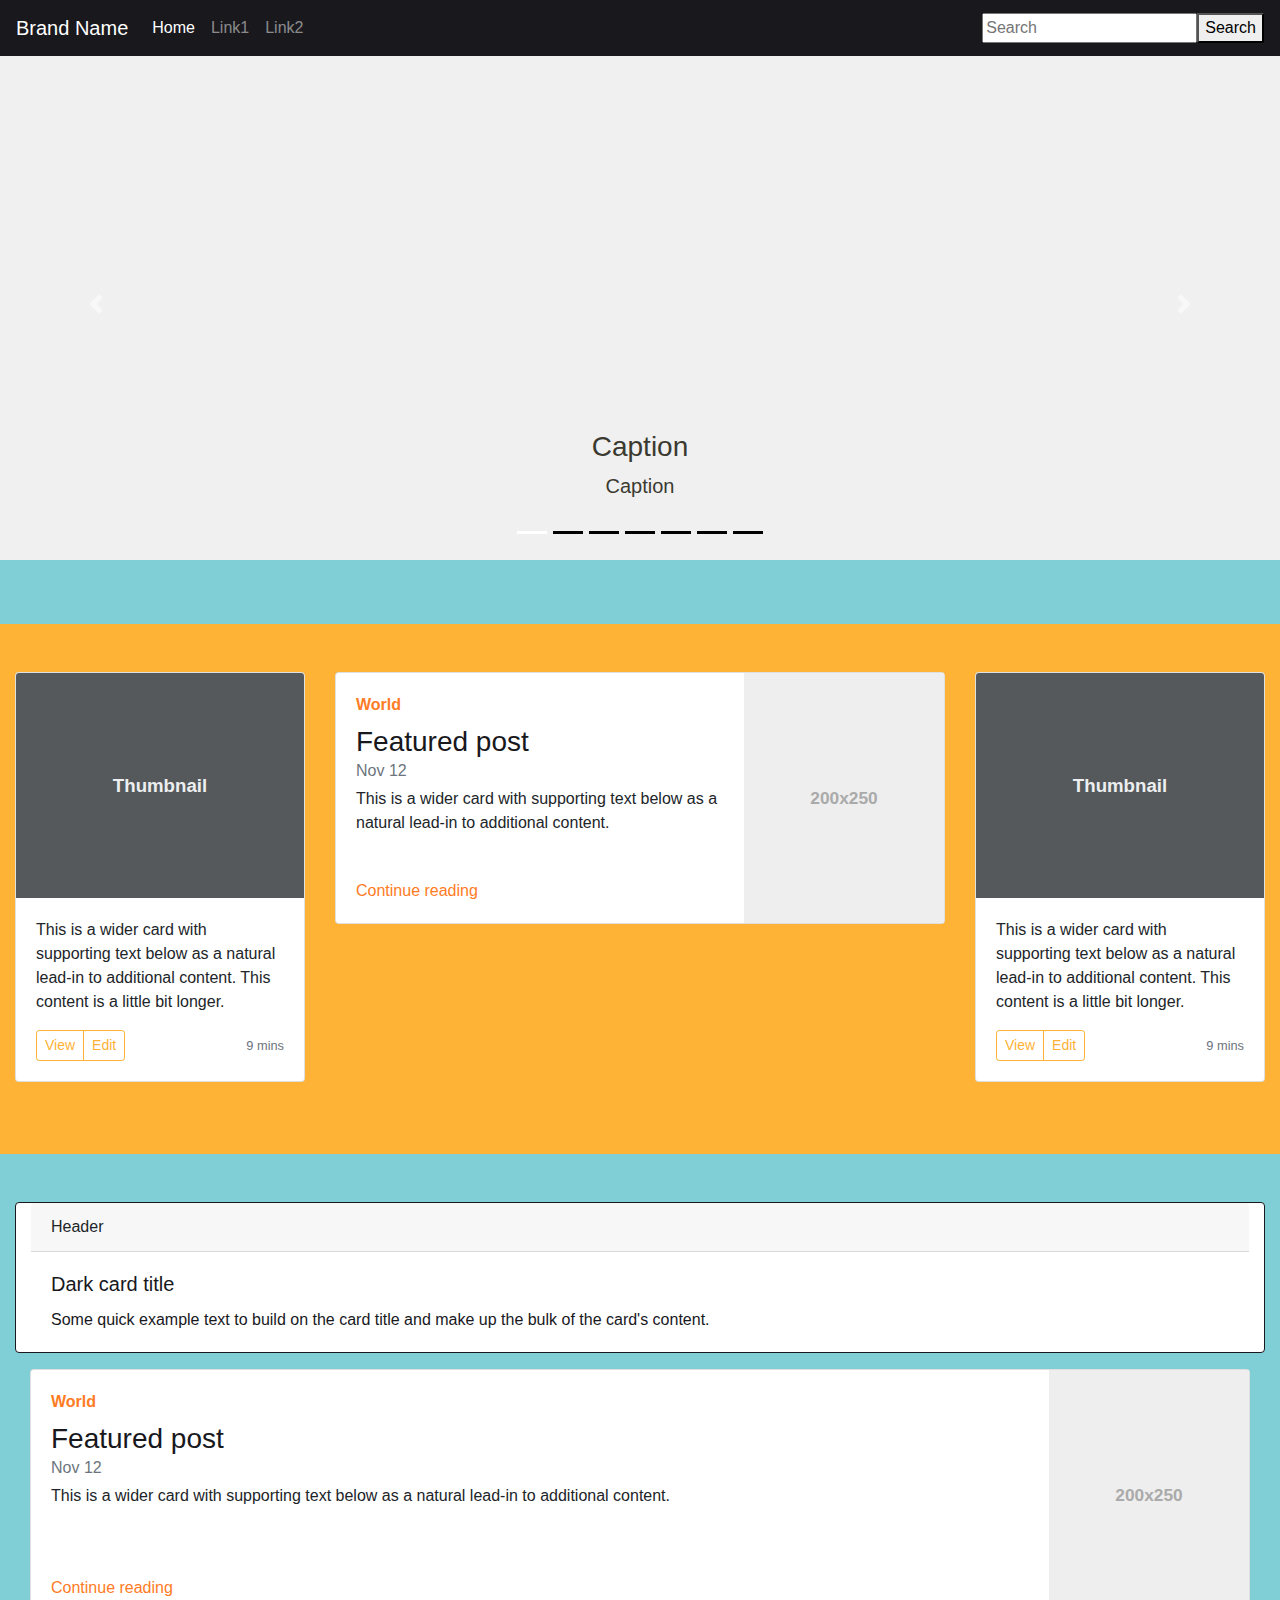
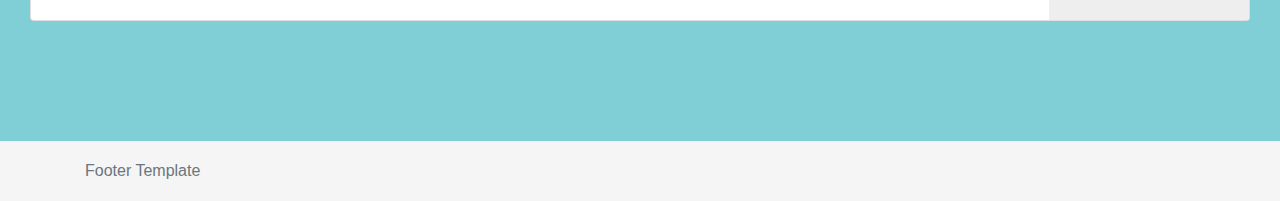
==== InstructionBlog/InstructionBlog/wwwroot/index.html @ e23d80d7 "Initial Template Commit" ====
﻿<!DOCTYPE html>
<html>
<head>
    <meta charset="utf-8" />
    <title>Please wait while the page is accessed....</title>
    <script type="text/javascript">
        
            window.location.href = "pages/index.htm"
        
    </script>
</head>
<body>
</body>
</html>
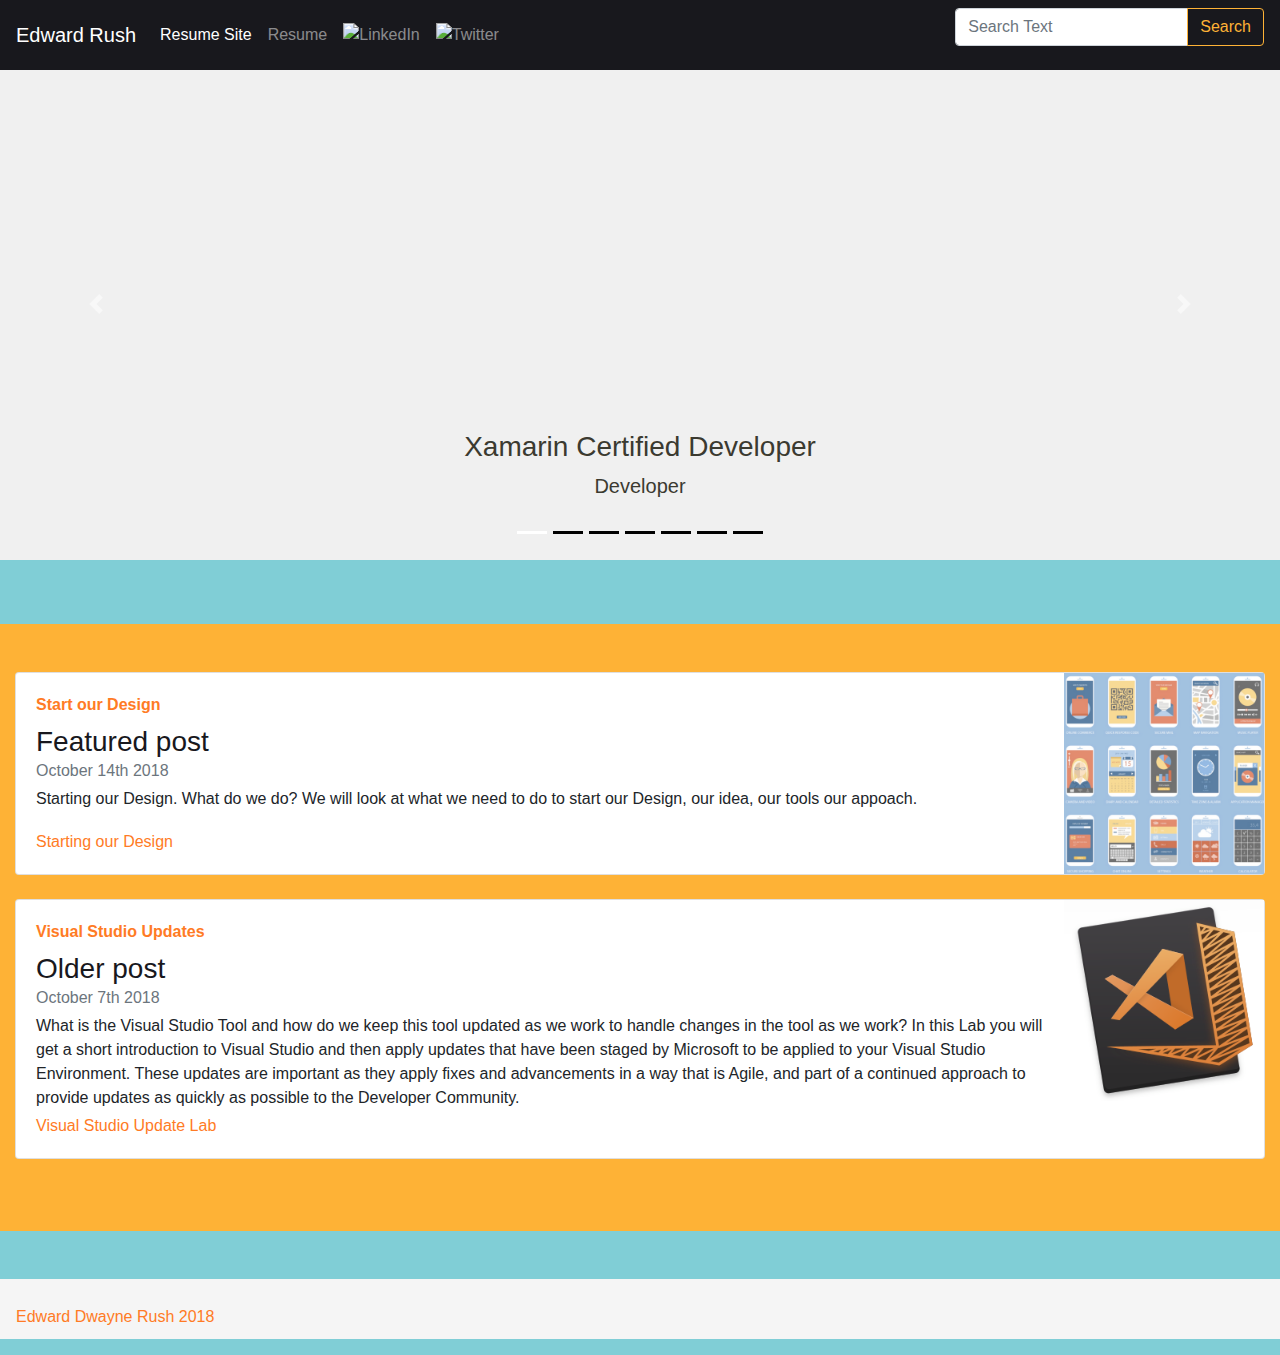
==== commit e5afe31d: "Added new blog and blog template." ====
--- a/InstructionBlog/InstructionBlog/wwwroot/index.html
+++ b/InstructionBlog/InstructionBlog/wwwroot/index.html
@@ -3,11 +3,9 @@
 <head>
     <meta charset="utf-8" />
     <title>Please wait while the page is accessed....</title>
-    <script type="text/javascript">
-        
-            window.location.href = "pages/index.htm"
-        
-    </script>
+<script type="text/javascript">
+    window.location.href = "pages/index.htm"
+</script>
 </head>
 <body>
 </body>
